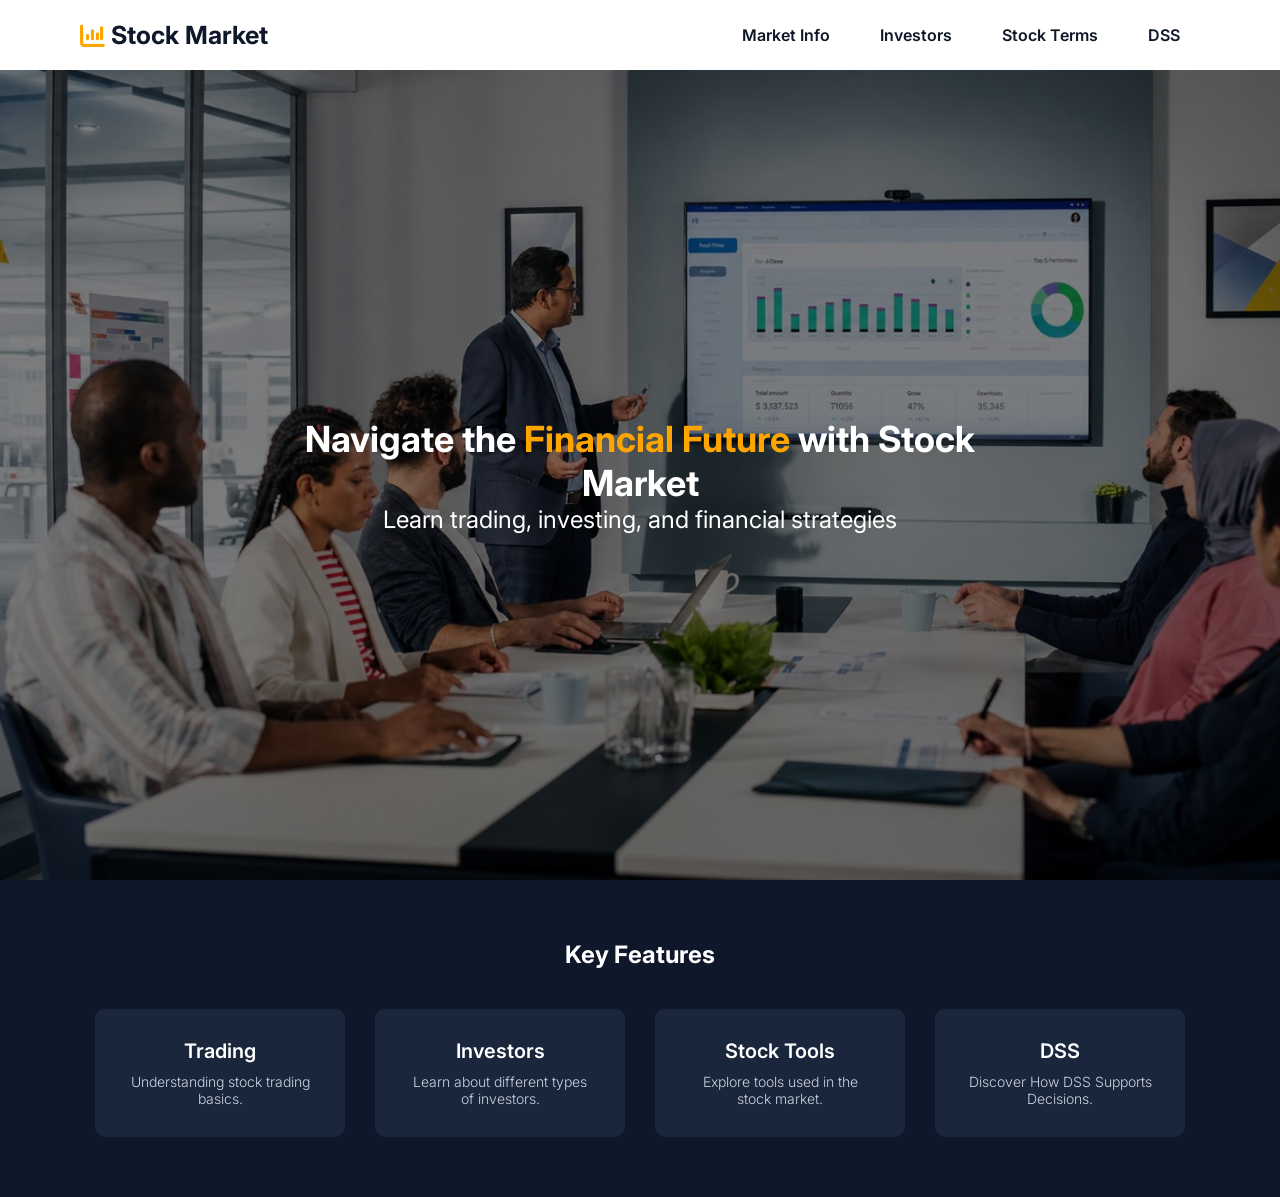
==== index.html @ 0e78716b "first commit" ====
<!doctype html>
<html lang="en">
  <head>
    <meta charset="UTF-8" />
    <title>Stock Market</title>
    <!-- Font -->
    <link rel="preconnect" href="https://fonts.googleapis.com" />
    <link rel="preconnect" href="https://fonts.gstatic.com" crossorigin />
    <link
      href="https://fonts.googleapis.com/css2?family=Cairo:wght@200..1000&family=Inter:ital,opsz,wght@0,14..32,100..900;1,14..32,100..900&display=swap"
      rel="stylesheet"
    />
    <link rel="stylesheet" href="style.css" />
    <link
      rel="stylesheet"
      href="https://cdnjs.cloudflare.com/ajax/libs/font-awesome/6.0.0/css/all.min.css"
    />
  </head>

  <body>
    <!-- Navbar -->
    <nav>
      <div class="logo">
        <i class="fa-solid fa-chart-column" style="color: rgb(255, 165, 0)"></i>
        Stock Market
      </div>

      <ul class="menu">
        <li class="dropdown">
          <a href="#">Market Info</a>
          <ul class="submenu">
            <li><a href="egx/egx.html">Egyptian stock Exchange</a></li>
            <li><a href="Banque misr/Banque misr.html">Banque Misr</a></li>
          </ul>
        </li>
        <li><a href="investors/investors.html">Investors</a></li>
        <li><a href="stock terms/stock terms.html">Stock Terms</a></li>
        <li><a href="DSS/DSS.html">DSS</a></li>
      </ul>
    </nav>

    <!-- Hero Section -->
    <section class="hero">
      <div class="hero-text">
        <h1>Navigate the <span>Financial Future</span> with Stock Market</h1>
        <p>Learn trading, investing, and financial strategies</p>
      </div>
    </section>

    <!-- Features -->
    <section class="features">
      <h2>Key Features</h2>

      <div class="cards">
        <div class="card">
          <h3>Trading</h3>
          <p>Understanding stock trading basics.</p>
        </div>

        <div class="card">
          <h3>Investors</h3>
          <p>Learn about different types of investors.</p>
        </div>

        <div class="card">
          <h3>Stock Tools</h3>
          <p>Explore tools used in the stock market.</p>
        </div>

        <div class="card">
          <h3>DSS</h3>
          <p>Discover How DSS Supports Decisions.</p>
        </div>
      </div>
    </section>
  </body>
</html>
---- style.css ----
* {
  margin: 0;
  padding: 0;
  box-sizing: border-box;
  font-family: "Inter", "Cairo", sans-serif;
}

/*========= Navbar ============*/
nav {
  background: white;
  padding: 15px 80px;
  display: flex;
  justify-content: space-between;
  align-items: center;
  color: #0f172a;
}

.logo {
  display: flex;
  align-items: center;
  gap: 6px;
  font-size: 25px;
  font-weight: bold;
  cursor: pointer;
}

.menu {
  list-style: none;
  display: flex;
  font-size: 18px;
  font-weight: 600;
  gap: 10px;
}

.menu li {
  position: relative;
}

.menu li a {
  text-decoration: none;
  padding: 10px 20px;
  display: block;
  font-size: 16px;
  color: #0f172a;
  transition:
    background 0.3s,
    color 0.3s;
}

.menu li a:hover {
  background-color: orange;
  border-radius: 6px;
  color: white;
}

.submenu {
  visibility: hidden;
  opacity: 0;
  transform: translateY(10px);
  position: absolute;
  background: #1a263b;
  top: 100%;
  left: 0;
  list-style: none;
  min-width: 160px;
  z-index: 10;
  border-radius: 6px;
  box-shadow: 0 8px 20px rgba(0, 0, 0, 0.3);
  transition: 0.3s;
  padding: 5px 0;
  margin-top: 5px;
}

.dropdown:hover > .submenu {
  visibility: visible;
  opacity: 1;
  transform: translateY(0);
}

.submenu li a {
  padding: 10px 20px;
  color: white;
  transition: background 0.3s;
}

/*==========================*/

/*============= Hero =============*/
.hero {
  height: 90vh;
  background-image: url("Images/WhatsApp Image 2026-05-01 at 4.27.15 PM.jpeg");
  background-size: cover;
  background-position: center;
  display: flex;
  align-items: center;
  position: relative;
}

/* overlay */
.hero::before {
  content: "";
  position: absolute;
  inset: 0;
  background: rgba(0, 0, 0, 0.5);
}
.hero h1 span {
  color: orange;
}

/* عشان الكلام يطلع فوق */
.hero-text {
  position: relative;
  font-size: 24px;
  color: white;
  max-width: 700px;
  text-align: center;
  margin: auto;
}
/*=============================*/

/*=========== Features ===========*/
.features {
  padding: 60px 20px;
  text-align: center;
  background-color: #0f172a;
  color: white;
}

.cards {
  display: flex;
  justify-content: center;
  gap: 30px;
  margin-top: 40px;
  flex-wrap: wrap;
}

.card {
  background-color: #1a263b;
  padding: 30px;
  width: 250px;
  max-width: 100%;
  border-radius: 10px;
  text-align: center;
  transition: 0.3s;
}

.card:hover {
  transform: translateY(-10px);
  box-shadow: 0 10px 25px rgba(0, 0, 0, 0.3);
}

.card h3 {
  margin-bottom: 10px;
  font-size: 20px;
  font-weight: 600;
}

.card p {
  font-size: 14px;
  font-weight: 300;
  color: #cbd5e1;
}

/*==============================*/
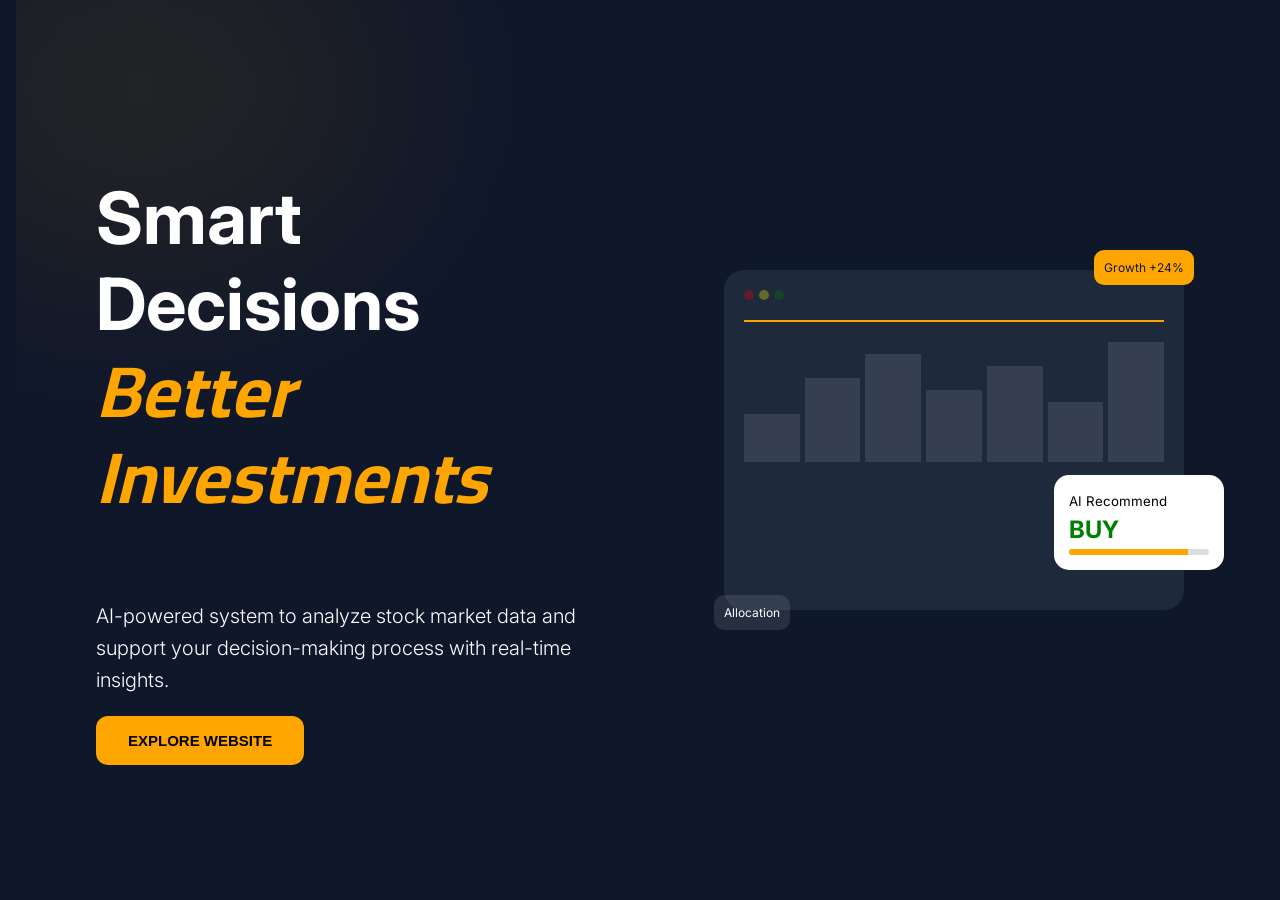
==== commit da757ebb: "edit" ====
--- a/index.html
+++ b/index.html
@@ -2,7 +2,7 @@
 <html lang="en">
   <head>
     <meta charset="UTF-8" />
-    <title>Stock Market</title>
+    <title>Stock UI Intro</title>
     <!-- Font -->
     <link rel="preconnect" href="https://fonts.googleapis.com" />
     <link rel="preconnect" href="https://fonts.gstatic.com" crossorigin />
@@ -10,68 +10,73 @@
       href="https://fonts.googleapis.com/css2?family=Cairo:wght@200..1000&family=Inter:ital,opsz,wght@0,14..32,100..900;1,14..32,100..900&display=swap"
       rel="stylesheet"
     />
-    <link rel="stylesheet" href="style.css" />
-    <link
-      rel="stylesheet"
-      href="https://cdnjs.cloudflare.com/ajax/libs/font-awesome/6.0.0/css/all.min.css"
-    />
+    <link rel="stylesheet" href="intro.css" />
   </head>
 
   <body>
-    <!-- Navbar -->
-    <nav>
-      <div class="logo">
-        <i class="fa-solid fa-chart-column" style="color: rgb(255, 165, 0)"></i>
-        Stock Market
+    <section class="intro">
+      <!-- Background Glows -->
+      <div class="glow glow-top"></div>
+      <div class="glow glow-bottom"></div>
+
+      <!-- Text -->
+      <div class="text-container">
+        <div class="fade-left delay-1">
+          <h1 class="title">
+            Smart Decisions <br />
+            <span>Better Investments</span>
+          </h1>
+        </div>
+
+        <p class="description fade-left delay-2">
+          AI-powered system to analyze stock market data and support your
+          decision-making process with real-time insights.
+        </p>
+
+        <div class="fade-up delay-3">
+          <a href="index.html">
+            <button class="cta-btn">
+              <span>Explore website</span>
+            </button>
+          </a>
+        </div>
       </div>
 
-      <ul class="menu">
-        <li class="dropdown">
-          <a href="#">Market Info</a>
-          <ul class="submenu">
-            <li><a href="egx/egx.html">Egyptian stock Exchange</a></li>
-            <li><a href="Banque misr/Banque misr.html">Banque Misr</a></li>
-          </ul>
-        </li>
-        <li><a href="investors/investors.html">Investors</a></li>
-        <li><a href="stock terms/stock terms.html">Stock Terms</a></li>
-        <li><a href="DSS/DSS.html">DSS</a></li>
-      </ul>
-    </nav>
+      <!-- Visual -->
+      <div class="visual">
+        <div class="card">
+          <!-- dots -->
+          <div class="dots"><span></span><span></span><span></span></div>
 
-    <!-- Hero Section -->
-    <section class="hero">
-      <div class="hero-text">
-        <h1>Navigate the <span>Financial Future</span> with Stock Market</h1>
-        <p>Learn trading, investing, and financial strategies</p>
-      </div>
-    </section>
+          <!-- chart line -->
+          <div class="chart-line"></div>
 
-    <!-- Features -->
-    <section class="features">
-      <h2>Key Features</h2>
+          <!-- bars -->
+          <div class="bars">
+            <div style="height: 40%"></div>
+            <div style="height: 70%"></div>
+            <div style="height: 90%"></div>
+            <div style="height: 60%"></div>
+            <div style="height: 80%"></div>
+            <div style="height: 50%"></div>
+            <div style="height: 100%"></div>
+          </div>
 
-      <div class="cards">
-        <div class="card">
-          <h3>Trading</h3>
-          <p>Understanding stock trading basics.</p>
-        </div>
+          <!-- floating card -->
+          <div class="float-card top">Growth +24%</div>
 
-        <div class="card">
-          <h3>Investors</h3>
-          <p>Learn about different types of investors.</p>
-        </div>
+          <div class="float-card bottom">Allocation</div>
 
-        <div class="card">
-          <h3>Stock Tools</h3>
-          <p>Explore tools used in the stock market.</p>
-        </div>
-
-        <div class="card">
-          <h3>DSS</h3>
-          <p>Discover How DSS Supports Decisions.</p>
+          <div class="ai-card">
+            <small>AI Recommend</small>
+            <h2>BUY</h2>
+            <div class="progress">
+              <div></div>
+            </div>
+          </div>
         </div>
       </div>
     </section>
+    <script src="script.js"></script>
   </body>
 </html>
--- a/intro.css
+++ b/intro.css
@@ -0,0 +1,311 @@
+body,
+html {
+  margin: 0;
+  padding: 0;
+  font-family: "Inter", "Cairo", sans-serif;
+  background: #0f172a;
+  color: white;
+}
+
+/*============ Layout ================*/
+.intro {
+  position: relative;
+  display: flex;
+  flex-direction: column;
+  justify-content: space-between;
+  align-items: center;
+  min-height: 80vh;
+  width: 85%;
+  margin: auto;
+  overflow: hidden;
+}
+
+/* responsive */
+@media (min-width: 768px) {
+  .intro {
+    flex-direction: row;
+    padding: 80px;
+  }
+}
+/*============ Layout ================*/
+
+/*============ glow =============*/
+.glow {
+  position: absolute;
+  width: 40%;
+  height: 40%;
+  border-radius: 50%;
+  filter: blur(120px);
+}
+
+.glow-top {
+  top: -10%;
+  left: -10%;
+  background: rgba(255, 165, 0, 0.1);
+}
+
+.glow-bottom {
+  bottom: -10%;
+  right: -10%;
+
+}
+/*============ glow =============*/
+
+/*============ text =============*/
+.text-container {
+  z-index: 10;
+  width: 100%;
+  display: flex;
+  flex-direction: column;
+}
+
+/* responsive */
+@media (min-width: 768px) {
+  .text-container {
+    width: 50%;
+  }
+}
+
+.title {
+  font-size: 48px;
+  font-weight: bold;
+  line-height: 1.2;
+}
+
+@media (min-width: 768px) {
+  .title {
+    font-size: 72px;
+  }
+}
+
+.title span {
+  color: rgb(255, 165, 0);
+  font-style: italic;
+}
+
+.description {
+  font-size: 18px;
+  opacity: 0.7;
+  max-width: 500px;
+  font-weight: 300;
+  line-height: 1.6;
+}
+
+@media (min-width: 768px) {
+  .description {
+    font-size: 20px;
+  }
+}
+.cta-btn {
+  display: inline-flex;
+  align-items: center;
+  gap: 10px;
+  padding: 16px 32px;
+  background: orange;
+  border: none;
+  border-radius: 12px;
+  cursor: pointer;
+  font-size: 15px;
+  font-weight: bold;
+  text-transform: uppercase;
+  transition: 0.3s;
+}
+
+a {
+  text-decoration: none;
+  color: #0f172a;
+}
+
+.cta-btn:hover {
+  transform: scale(1.05);
+}
+
+.cta-btn:active {
+  transform: scale(0.95);
+}
+
+/* animations */
+.fade-left {
+  opacity: 0;
+  transform: translateX(-30px);
+  animation: fadeLeft 0.8s forwards;
+}
+
+.fade-up {
+  opacity: 0;
+  transform: translateY(20px);
+  animation: fadeUp 0.8s forwards;
+}
+
+/* delays */
+.delay-1 {
+  animation-delay: 0.2s;
+}
+.delay-2 {
+  animation-delay: 0.4s;
+}
+.delay-3 {
+  animation-delay: 0.6s;
+}
+
+/* keyframes */
+@keyframes fadeLeft {
+  to {
+    opacity: 1;
+    transform: translateX(0);
+  }
+}
+
+@keyframes fadeUp {
+  to {
+    opacity: 1;
+    transform: translateY(0);
+  }
+}
+/*============ text =============*/
+
+/*============ visual ============*/
+.visual {
+  margin-top: 50px;
+}
+
+@media (min-width: 768px) {
+  .visual {
+    margin-top: 0;
+  }
+}
+
+.card {
+  position: relative;
+  width: 420px;
+  height: 300px;
+  background: #1e293b;
+  border-radius: 20px;
+  padding: 20px;
+}
+
+/* dots */
+.dots {
+  display: flex;
+  gap: 5px;
+  opacity: 0.3;
+  margin-bottom: 10px;
+}
+
+.dots span {
+  width: 10px;
+  height: 10px;
+  border-radius: 50%;
+}
+
+.dots span:nth-child(1) {
+  background: red;
+}
+.dots span:nth-child(2) {
+  background: yellow;
+}
+.dots span:nth-child(3) {
+  background: green;
+}
+
+/* chart line (fake) */
+.chart-line {
+  height: 2px;
+  background: linear-gradient(to right, orange, #ffa500);
+  margin: 20px 0;
+  animation: lineMove 2s infinite alternate;
+}
+
+@keyframes lineMove {
+  from {
+    transform: scaleX(0);
+  }
+  to {
+    transform: scaleX(1);
+  }
+}
+
+/* bars */
+.bars {
+  display: flex;
+  align-items: flex-end;
+  height: 120px;
+  gap: 5px;
+}
+
+.bars div {
+  flex: 1;
+  background: rgba(255, 255, 255, 0.1);
+}
+
+/* floating cards */
+.float-card {
+  position: absolute;
+  padding: 10px;
+  border-radius: 10px;
+  font-size: 12px;
+  animation: float 4s infinite ease-in-out;
+}
+
+.float-card.top {
+  top: -20px;
+  right: -10px;
+  background: orange;
+  color: #0f172a;
+}
+
+.float-card.bottom {
+  bottom: -20px;
+  left: -10px;
+  background: rgba(255, 255, 255, 0.1);
+}
+
+@keyframes float {
+  0%,
+  100% {
+    transform: translateY(0);
+  }
+  50% {
+    transform: translateY(-10px);
+  }
+}
+
+/* AI card */
+.ai-card {
+  position: absolute;
+  right: -40px;
+  bottom: 40px;
+  background: white;
+  color: black;
+  padding: 15px;
+  border-radius: 15px;
+  width: 140px;
+}
+
+.ai-card h2 {
+  margin: 5px 0;
+  color: green;
+}
+
+.progress {
+  height: 6px;
+  background: #ddd;
+  border-radius: 5px;
+  overflow: hidden;
+}
+
+.progress div {
+  width: 85%;
+  height: 100%;
+  background: orange;
+  animation: grow 1.5s ease;
+}
+
+@keyframes grow {
+  from {
+    width: 0;
+  }
+  to {
+    width: 85%;
+  }
+}
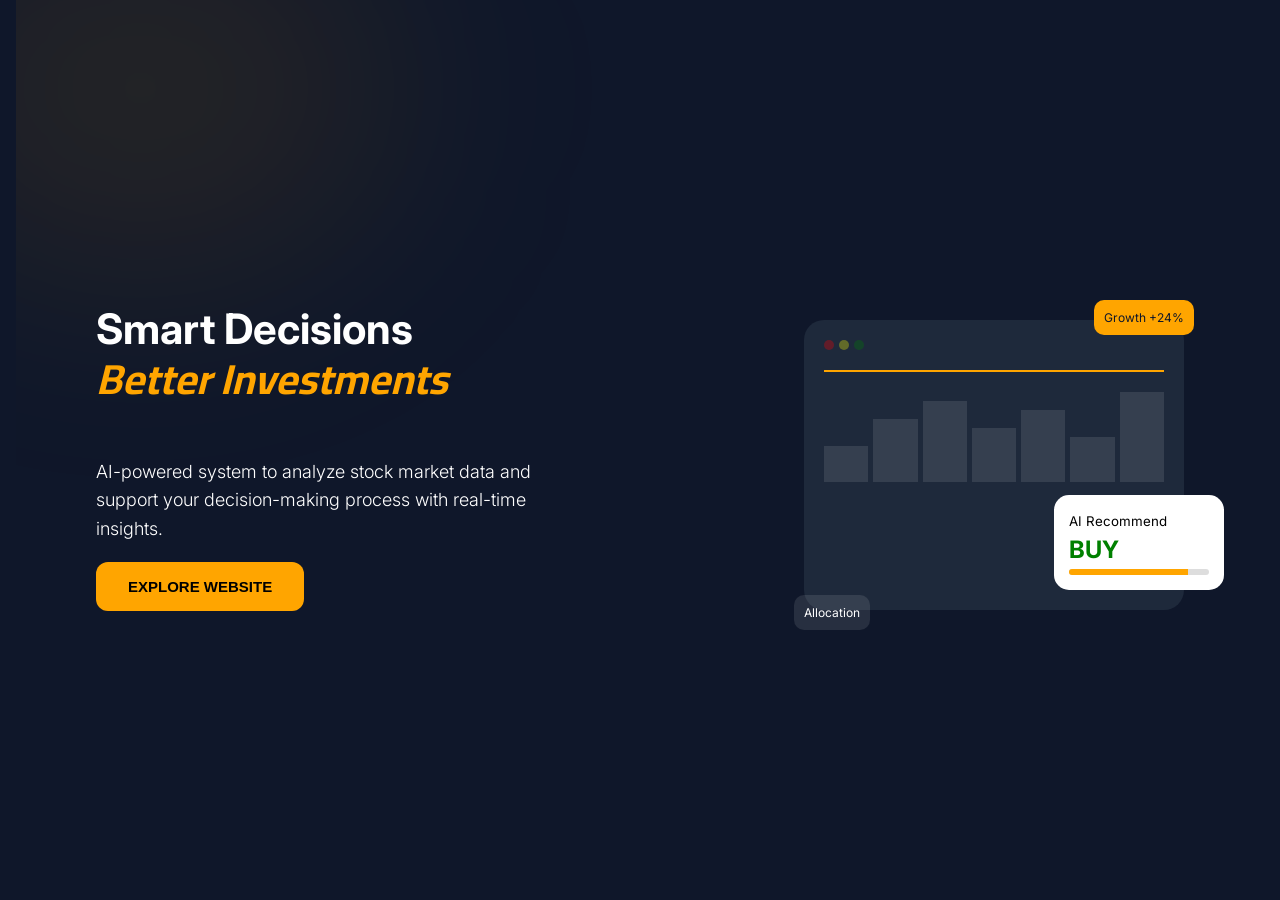
==== commit 782a15c2: "edit egx" ====
--- a/index.html
+++ b/index.html
@@ -10,6 +10,7 @@
       href="https://fonts.googleapis.com/css2?family=Cairo:wght@200..1000&family=Inter:ital,opsz,wght@0,14..32,100..900;1,14..32,100..900&display=swap"
       rel="stylesheet"
     />
+    <link rel="icon" href="../Images/business.webp" />
     <link rel="stylesheet" href="intro.css" />
   </head>
 
@@ -34,7 +35,7 @@
         </p>
 
         <div class="fade-up delay-3">
-          <a href="index.html">
+          <a href="home.html">
             <button class="cta-btn">
               <span>Explore website</span>
             </button>
--- a/intro.css
+++ b/intro.css
@@ -47,7 +47,6 @@
 .glow-bottom {
   bottom: -10%;
   right: -10%;
-
 }
 /*============ glow =============*/
 
@@ -59,23 +58,10 @@
   flex-direction: column;
 }
 
-/* responsive */
-@media (min-width: 768px) {
-  .text-container {
-    width: 50%;
-  }
-}
-
 .title {
-  font-size: 48px;
+  font-size: 42px;
   font-weight: bold;
   line-height: 1.2;
-}
-
-@media (min-width: 768px) {
-  .title {
-    font-size: 72px;
-  }
 }
 
 .title span {
@@ -86,16 +72,11 @@
 .description {
   font-size: 18px;
   opacity: 0.7;
-  max-width: 500px;
+  max-width: 440px;
   font-weight: 300;
   line-height: 1.6;
 }
 
-@media (min-width: 768px) {
-  .description {
-    font-size: 20px;
-  }
-}
 .cta-btn {
   display: inline-flex;
   align-items: center;
@@ -169,16 +150,10 @@
   margin-top: 50px;
 }
 
-@media (min-width: 768px) {
-  .visual {
-    margin-top: 0;
-  }
-}
-
 .card {
   position: relative;
-  width: 420px;
-  height: 300px;
+  width: 340px;
+  height: 250px;
   background: #1e293b;
   border-radius: 20px;
   padding: 20px;
@@ -229,7 +204,7 @@
 .bars {
   display: flex;
   align-items: flex-end;
-  height: 120px;
+  height: 90px;
   gap: 5px;
 }
 
@@ -274,7 +249,7 @@
 .ai-card {
   position: absolute;
   right: -40px;
-  bottom: 40px;
+  bottom: 20px;
   background: white;
   color: black;
   padding: 15px;
